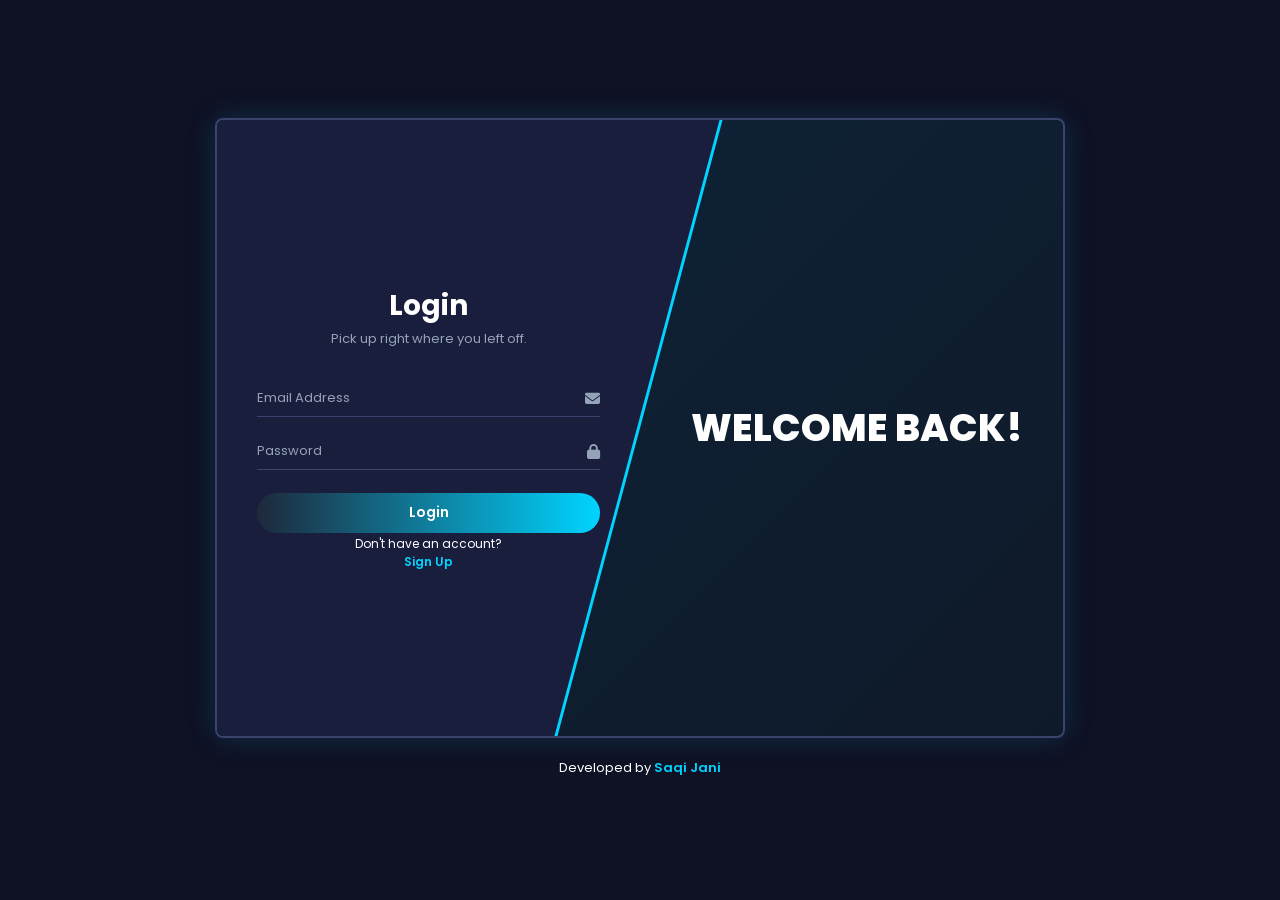
==== AuthScreen/auth.html @ be318c99 "I have update the login Section" ====
<!DOCTYPE html>
<html lang="en">

<head>
    <meta charset="UTF-8">
    <meta name="viewport" content="width=device-width, initial-scale=1.0">
    <title>OpenPrep — Authentication</title>
    <link rel="stylesheet" href="auth.css">
    <link rel="stylesheet" href="https://cdnjs.cloudflare.com/ajax/libs/font-awesome/6.4.2/css/all.min.css">
</head>

<body>
    <div class="auth-wrapper">
        <!-- Background Decorations -->
        <div class="background-shape"></div>
        <div class="secondary-shape"></div>

        <!-- ── SIGN IN PANEL ───────────────────────────── -->
        <div class="credentials-panel signin">
            <h2 class="slide-element">Login</h2>
            <p class="slide-element subtitle">Pick up right where you left off.</p>

            <form action="#">
                <div class="field-wrapper slide-element">
                    <input type="text" id="loginEmail" placeholder=" " required>
                    <label for="loginEmail">Email Address</label>
                    <i class="fa-solid fa-envelope"></i>
                </div>

                <div class="field-wrapper slide-element">
                    <input type="password" id="loginPassword" placeholder=" " required>
                    <label for="loginPassword">Password</label>
                    <i class="fa-solid fa-lock"></i>
                </div>

                <div class="field-wrapper slide-element">
                    <button class="submit-button" type="submit">Login</button>
                </div>

                <div class="switch-link slide-element">
                    <p>Don't have an account? <br> <a href="#" class="register-trigger">Sign Up</a></p>
                </div>
            </form>
        </div>

        <div class="welcome-section signin">
            <h2 class="slide-element">WELCOME BACK!</h2>
        </div>

        <!-- ── SIGN UP PANEL ───────────────────────────── -->
        <div class="credentials-panel signup">
            <h2 class="slide-element">Create your account</h2>
            <p class="slide-element subtitle">Free forever. No credit card needed.</p>

            <button type="button" class="btn-google slide-element">
                <img src="https://www.svgrepo.com/show/475656/google-color.svg" alt="Google">
                <span>Continue with Google</span>
            </button>

            <div class="divider slide-element"><span>or sign up with email</span></div>

            <form action="#">
                <div class="field-row slide-element">
                    <div class="field-wrapper">
                        <input type="text" id="signupFirst" placeholder=" " required>
                        <label for="signupFirst">First name</label>
                        <i class="fa-solid fa-user"></i>
                    </div>
                    <div class="field-wrapper">
                        <input type="text" id="signupLast" placeholder=" " required>
                        <label for="signupLast">Last name</label>
                        <i class="fa-solid fa-user"></i>
                    </div>
                </div>

                <div class="field-wrapper slide-element">
                    <input type="email" id="signupEmail" placeholder=" " required>
                    <label for="signupEmail">Email address</label>
                    <i class="fa-solid fa-envelope"></i>
                </div>

                <div class="field-wrapper slide-element">
                    <input type="password" id="signupPassword" placeholder=" " required>
                    <label for="signupPassword">Password (Min. 8 chars)</label>
                    <i class="fa-solid fa-lock"></i>
                </div>

                <div class="field-wrapper slide-element">
                    <input type="password" id="signupConfirm" placeholder=" " required>
                    <label for="signupConfirm">Confirm password</label>
                    <i class="fa-solid fa-lock"></i>
                </div>

                <div class="field-wrapper slide-element">
                    <button class="submit-button" type="submit">Create Account</button>
                </div>

                <p class="terms-text slide-element">
                    By signing up you agree to our <br>
                    <a href="#">Terms of Service</a> and <a href="#">Privacy Policy</a>.
                </p>

                <div class="switch-link slide-element">
                    <p>Already have an account? <br> <a href="#" class="login-trigger">Sign In</a></p>
                </div>
            </form>
        </div>

        <div class="welcome-section signup">
            <h2 class="slide-element">WELCOME!</h2>
        </div>

    </div>

    <div class="footer">
        <p>Developed by <a href="#" target="_blank">Saqi Jani</a></p>
    </div>

    <script type="module" src="auth.js"></script>
</body>

</html>
---- AuthScreen/auth.css ----
@import url('https://fonts.googleapis.com/css2?family=Poppins:ital,wght@0,100;0,200;0,300;0,400;0,500;0,600;0,700;0,800;0,900;1,100;1,200;1,300;1,400;1,500;1,600;1,700;1,800;1,900&display=swap');

* {
    margin: 0;
    padding: 0;
    box-sizing: border-box;
    font-family: 'Poppins', sans-serif;
    color: #fff;
}

body {
    display: flex;
    flex-direction: column;
    justify-content: center;
    align-items: center;
    min-height: 100vh;
    background: #0f1124;
    /* Deep Navy Background */
    padding: 10px;
    overflow: hidden;
}

.footer {
    margin-top: 15px;
    text-align: center;
    padding: 5px;
    font-size: 13px;
    color: #94a3b8;
}

.footer a {
    color: #00d4ff;
    text-decoration: none;
    font-weight: 600;
    transition: .3s;
}

.footer a:hover {
    color: #10b981;
    /* Green accent */
}

/* Main Container */
.auth-wrapper {
    position: relative;
    width: 100%;
    max-width: 850px;
    height: 620px;
    /* FIXED HEIGHT - NO SCROLL */
    border: 2px solid #3b426e;
    box-shadow: 0 0 30px rgba(0, 212, 255, 0.15);
    overflow: hidden;
    background: #0f1124;
    border-radius: 8px;
}

.auth-wrapper .credentials-panel {
    position: absolute;
    top: 0;
    width: 50%;
    height: 100%;
    display: flex;
    justify-content: center;
    flex-direction: column;
    z-index: 5;
    transition: 0.6s cubic-bezier(0.7, 0, 0.3, 1);
}

.credentials-panel.signin {
    left: 0;
    padding: 0 40px;
}

.credentials-panel.signup {
    right: 0;
    padding: 0 50px;
    transform: translateX(100%);
    opacity: 0;
    visibility: hidden;
}

.credentials-panel h2 {
    font-size: 28px;
    font-weight: 700;
    text-align: center;
    margin-bottom: 2px;
}

.subtitle {
    text-align: center;
    font-size: 13px;
    color: #94a3b8;
    margin-bottom: 15px;
}

/* Fields & Inputs */
.field-wrapper {
    position: relative;
    width: 100%;
    height: 38px;
    margin-top: 15px;
}

.field-row {
    display: flex;
    gap: 12px;
    margin-top: 15px;
}

.field-row .field-wrapper {
    margin-top: 0;
}

.field-wrapper input {
    width: 100%;
    height: 100%;
    background: transparent;
    border: none;
    outline: none;
    font-size: 14px;
    color: #fff;
    border-bottom: 1.5px solid #3b426e;
    padding-right: 30px;
    transition: .3s;
}

.field-wrapper input:focus,
.field-wrapper input:valid {
    border-bottom: 1.5px solid #00d4ff;
}

.field-wrapper label {
    position: absolute;
    top: 50%;
    left: 0;
    transform: translateY(-50%);
    font-size: 13px;
    color: #94a3b8;
    pointer-events: none;
    transition: .3s;
}

.field-wrapper input:focus~label,
.field-wrapper input:not(:placeholder-shown)~label {
    top: -8px;
    font-size: 11px;
    color: #00d4ff;
}

.field-wrapper i {
    position: absolute;
    top: 50%;
    right: 0;
    font-size: 15px;
    transform: translateY(-50%);
    color: #94a3b8;
}

.field-wrapper input:focus~i,
.field-wrapper input:not(:placeholder-shown)~i {
    color: #10b981;
    /* Green accent */
}

/* Social Login */
.btn-google,
.btn-google * {
    color: #1a1e3d !important;
}

.btn-google {
    width: 100%;
    height: 40px;
    background: #fff;
    border-radius: 25px;
    border: none;
    font-size: 13px;
    font-weight: 600;
    display: flex;
    align-items: center;
    justify-content: center;
    gap: 8px;
    cursor: pointer;
    margin-bottom: 12px;
    transition: 0.3s;
}

.btn-google:hover {
    background: #f8fafc;
    transform: translateY(-1px);
}

.btn-google img {
    width: 18px;
}

.divider {
    display: flex;
    align-items: center;
    text-align: center;
    color: #475569;
    font-size: 11px;
    margin-bottom: 12px;
}

.divider::before,
.divider::after {
    content: '';
    flex: 1;
    border-bottom: 1px solid #334155;
}

.divider span {
    padding: 0 8px;
}

/* Submit Button */
.submit-button {
    width: 100%;
    height: 40px;
    background: linear-gradient(90deg, #1e293b, #00d4ff);
    border: none;
    border-radius: 25px;
    color: #fff;
    font-size: 14px;
    font-weight: 600;
    cursor: pointer;
    margin-top: 8px;
    transition: 0.3s;
}

.submit-button:hover {
    background: linear-gradient(90deg, #10b981, #00d4ff);
    box-shadow: 0 4px 12px rgba(0, 212, 255, 0.25);
}

/* Bottom Text */
.terms-text {
    text-align: center;
    font-size: 10px;
    color: #64748b;
    margin-top: 12px;
    line-height: 1.4;
}

.terms-text a {
    color: #00d4ff;
    text-decoration: none;
}

.switch-link {
    font-size: 12px;
    text-align: center;
    margin-top: 12px;
}

.switch-link a {
    color: #00d4ff;
    text-decoration: none;
    font-weight: 600;
}

.switch-link a:hover {
    color: #10b981;
}

/* Welcome Overlay */
.welcome-section {
    position: absolute;
    top: 0;
    height: 100%;
    width: 50%;
    display: flex;
    justify-content: center;
    flex-direction: column;
    z-index: 4;
    transition: 0.6s cubic-bezier(0.7, 0, 0.3, 1);
}

.welcome-section.signin {
    right: 0;
    padding: 0 40px;
    text-align: right;
}

.welcome-section.signup {
    left: 0;
    padding: 0 40px;
    text-align: left;
    opacity: 0;
    transform: translateX(-100%);
}

.welcome-section h2 {
    font-size: 38px;
    font-weight: 800;
    text-transform: uppercase;
}

/* Diagonal Background Effect */
.background-shape {
    position: absolute;
    width: 100%;
    height: 100%;
    top: 0;
    left: 0;
    background: linear-gradient(135deg, rgba(0, 212, 255, 0.1) 0%, rgba(16, 185, 129, 0.05) 100%);
    pointer-events: none;
}

.secondary-shape {
    position: absolute;
    top: 0;
    left: -50%;
    width: 100%;
    height: 100%;
    background: #1a1e3d;
    /* Vibrant blue surface */
    transform: skewX(-15deg);
    transition: 1s cubic-bezier(0.7, 0, 0.3, 1);
    z-index: 2;
    border-right: 3px solid #00d4ff;
}

.auth-wrapper.toggled .secondary-shape {
    left: 50%;
    border-right: none;
    border-left: 3px solid #10b981;
    /* Green accent when toggled */
}

/* Toggled States */
.auth-wrapper.toggled .credentials-panel.signup {
    transform: translateX(0);
    opacity: 1;
    visibility: visible;
}

.auth-wrapper.toggled .credentials-panel.signin {
    transform: translateX(-100%);
    opacity: 0;
    visibility: hidden;
}

.auth-wrapper.toggled .welcome-section.signup {
    transform: translateX(0);
    opacity: 1;
}

.auth-wrapper.toggled .welcome-section.signin {
    transform: translateX(100%);
    opacity: 0;
}

/* Mobile */
@media (max-width: 768px) {
    .auth-wrapper {
        height: auto;
        min-height: 100vh;
        border-radius: 0;
    }

    .secondary-shape {
        display: none;
    }

    .credentials-panel {
        width: 100% !important;
        position: relative !important;
        padding: 40px 20px !important;
    }

    .welcome-section {
        display: none;
    }

    .credentials-panel.signup {
        display: none;
        margin-top: 0;
        transform: none;
        visibility: visible;
        opacity: 1;
    }

    .auth-wrapper.toggled .credentials-panel.signin {
        display: none;
    }

    .auth-wrapper.toggled .credentials-panel.signup {
        display: flex;
    }

    .field-row {
        flex-direction: column;
        gap: 0;
    }

    .field-row .field-wrapper {
        margin-top: 15px;
    }
}
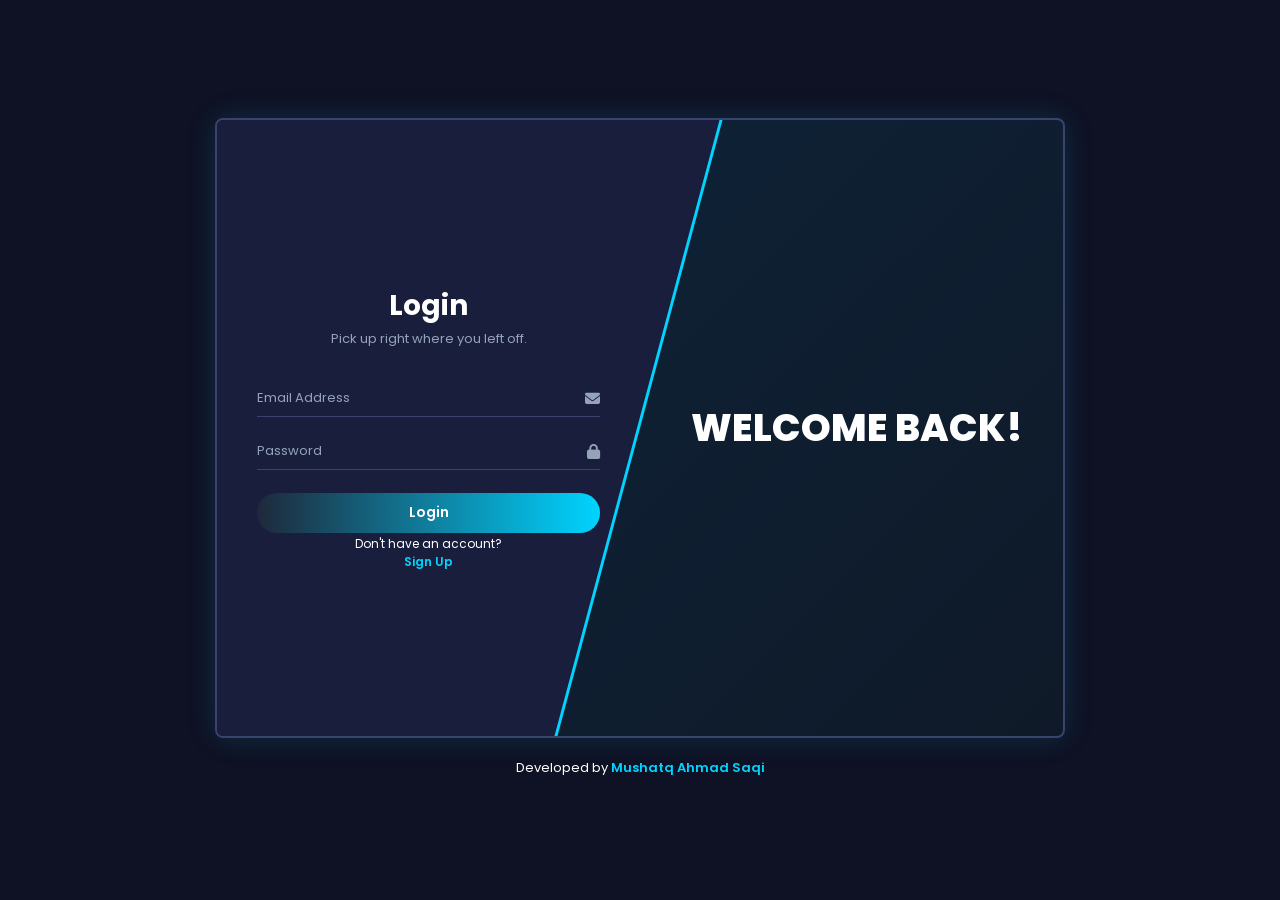
==== commit 7d594b1b: "Update some cahnges" ====
--- a/AuthScreen/auth.html
+++ b/AuthScreen/auth.html
@@ -4,7 +4,7 @@
 <head>
     <meta charset="UTF-8">
     <meta name="viewport" content="width=device-width, initial-scale=1.0">
-    <title>OpenPrep — Authentication</title>
+    <title>COMSATSPrep — Authentication</title>
     <link rel="stylesheet" href="auth.css">
     <link rel="stylesheet" href="https://cdnjs.cloudflare.com/ajax/libs/font-awesome/6.4.2/css/all.min.css">
 </head>
@@ -113,10 +113,10 @@
     </div>
 
     <div class="footer">
-        <p>Developed by <a href="#" target="_blank">Saqi Jani</a></p>
+        <p>Developed by <a href="#" target="_blank">Mushatq Ahmad Saqi</a></p>
     </div>
 
     <script type="module" src="auth.js"></script>
 </body>
 
-</html>+</html>
